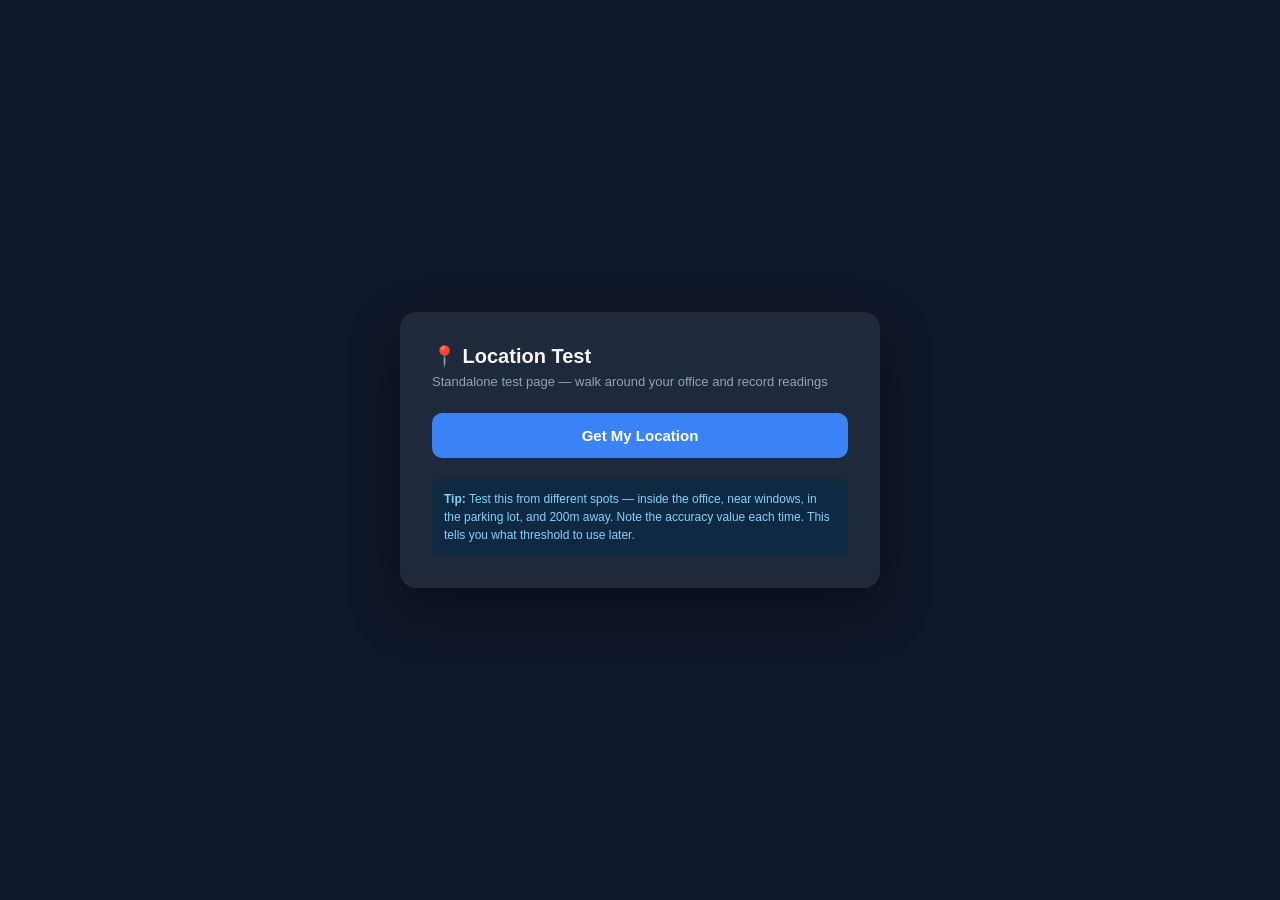
==== geo.html @ 6e6ffec2 "geo.html basic str to test" ====
<!DOCTYPE html>
<html lang="en">
<head>
<meta charset="UTF-8">
<meta name="viewport" content="width=device-width, initial-scale=1.0">
<title>Geolocation Test - HRM Geofencing</title>
<style>
  * {
    margin: 0;
    padding: 0;
    box-sizing: border-box;
  }

  body {
    font-family: -apple-system, BlinkMacSystemFont, 'Segoe UI', Roboto, sans-serif;
    background: #0f172a;
    color: #e2e8f0;
    min-height: 100vh;
    display: flex;
    align-items: center;
    justify-content: center;
    padding: 20px;
  }

  .card {
    background: #1e293b;
    border-radius: 16px;
    padding: 32px;
    max-width: 480px;
    width: 100%;
    box-shadow: 0 20px 50px rgba(0,0,0,0.4);
  }

  h1 {
    font-size: 20px;
    font-weight: 600;
    margin-bottom: 6px;
    color: #f8fafc;
  }

  .subtitle {
    font-size: 13px;
    color: #94a3b8;
    margin-bottom: 24px;
  }

  button {
    width: 100%;
    padding: 14px;
    background: #3b82f6;
    color: white;
    border: none;
    border-radius: 10px;
    font-size: 15px;
    font-weight: 600;
    cursor: pointer;
    transition: background 0.2s;
  }

  button:hover {
    background: #2563eb;
  }

  button:disabled {
    background: #475569;
    cursor: not-allowed;
  }

  .status {
    margin-top: 18px;
    padding: 14px;
    border-radius: 10px;
    font-size: 14px;
    display: none;
  }

  .status.show {
    display: block;
  }

  .status.loading {
    background: #1e3a5f;
    color: #93c5fd;
  }

  .status.error {
    background: #451a1a;
    color: #fca5a5;
  }

  .results {
    margin-top: 18px;
    display: none;
  }

  .results.show {
    display: block;
  }

  .result-row {
    display: flex;
    justify-content: space-between;
    align-items: center;
    padding: 14px 0;
    border-bottom: 1px solid #334155;
  }

  .result-row:last-child {
    border-bottom: none;
  }

  .result-label {
    font-size: 13px;
    color: #94a3b8;
  }

  .result-value {
    font-size: 15px;
    font-weight: 600;
    color: #f8fafc;
    font-family: 'SF Mono', Monaco, monospace;
  }

  .accuracy-badge {
    display: inline-block;
    padding: 3px 10px;
    border-radius: 20px;
    font-size: 11px;
    font-weight: 700;
    margin-top: 4px;
  }

  .accuracy-good {
    background: #14532d;
    color: #86efac;
  }

  .accuracy-medium {
    background: #713f12;
    color: #fde047;
  }

  .accuracy-poor {
    background: #7f1d1d;
    color: #fca5a5;
  }

  .timestamp {
    margin-top: 16px;
    font-size: 12px;
    color: #64748b;
    text-align: center;
  }

  .hint {
    margin-top: 20px;
    padding: 12px;
    background: #0f2942;
    border-radius: 10px;
    font-size: 12px;
    color: #7dd3fc;
    line-height: 1.5;
  }
</style>
</head>
<body>

<div class="card">
  <h1>📍 Location Test</h1>
  <p class="subtitle">Standalone test page — walk around your office and record readings</p>

  <button id="getLocationBtn" onclick="getLocation()">Get My Location</button>

  <div class="status" id="status"></div>

  <div class="results" id="results">
    <div class="result-row">
      <span class="result-label">Latitude</span>
      <span class="result-value" id="lat">-</span>
    </div>
    <div class="result-row">
      <span class="result-label">Longitude</span>
      <span class="result-value" id="lng">-</span>
    </div>
    <div class="result-row">
      <span class="result-label">Accuracy</span>
      <div style="text-align: right;">
        <span class="result-value" id="accuracy">-</span>
        <div id="accuracyBadge"></div>
      </div>
    </div>
  </div>

  <div class="timestamp" id="timestamp"></div>

  <div class="hint">
    <strong>Tip:</strong> Test this from different spots — inside the office, near windows, in the parking lot, and 200m away. Note the accuracy value each time. This tells you what threshold to use later.
  </div>
</div>

<script>
  function getLocation() {
    const btn = document.getElementById('getLocationBtn');
    const status = document.getElementById('status');
    const results = document.getElementById('results');

    results.classList.remove('show');
    status.className = 'status show loading';
    status.textContent = '⏳ Fetching your location... allow permission if prompted';
    btn.disabled = true;

    if (!navigator.geolocation) {
      status.className = 'status show error';
      status.textContent = '❌ Geolocation is not supported by this browser.';
      btn.disabled = false;
      return;
    }

    navigator.geolocation.getCurrentPosition(
      (position) => {
        const lat = position.coords.latitude;
        const lng = position.coords.longitude;
        const accuracy = position.coords.accuracy;

        document.getElementById('lat').textContent = lat.toFixed(6);
        document.getElementById('lng').textContent = lng.toFixed(6);
        document.getElementById('accuracy').textContent = `± ${Math.round(accuracy)} m`;

        const badge = document.getElementById('accuracyBadge');
        if (accuracy <= 20) {
          badge.innerHTML = '<span class="accuracy-badge accuracy-good">GOOD</span>';
        } else if (accuracy <= 100) {
          badge.innerHTML = '<span class="accuracy-badge accuracy-medium">MEDIUM</span>';
        } else {
          badge.innerHTML = '<span class="accuracy-badge accuracy-poor">POOR</span>';
        }

        document.getElementById('timestamp').textContent =
          'Captured at ' + new Date(position.timestamp).toLocaleTimeString();

        status.classList.remove('show');
        results.classList.add('show');
        btn.disabled = false;
      },
      (error) => {
        status.className = 'status show error';
        let message = '❌ ';
        switch(error.code) {
          case error.PERMISSION_DENIED:
            message += 'Location permission denied. Enable it in browser settings and try again.';
            break;
          case error.POSITION_UNAVAILABLE:
            message += 'Location information unavailable.';
            break;
          case error.TIMEOUT:
            message += 'Request timed out. Try again.';
            break;
          default:
            message += 'An unknown error occurred.';
        }
        status.textContent = message;
        btn.disabled = false;
      },
      {
        enableHighAccuracy: true,
        timeout: 10000,
        maximumAge: 0
      }
    );
  }
</script>

</body>
</html>
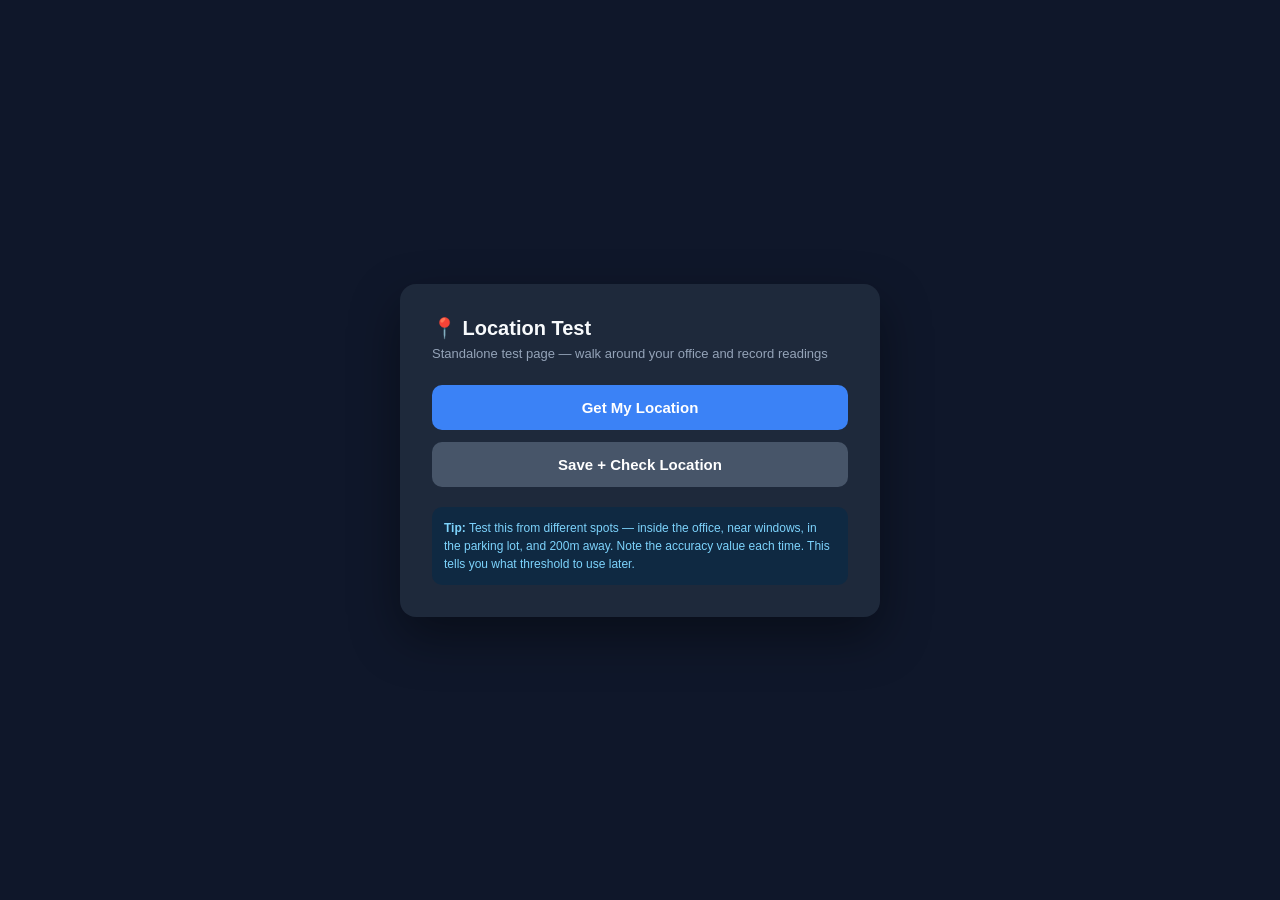
==== commit 69a01ab7: "fontend done and working on backend" ====
--- a/geo.html
+++ b/geo.html
@@ -57,6 +57,10 @@
     transition: background 0.2s;
   }
 
+  button + button {
+    margin-top: 12px;
+  }
+
   button:hover {
     background: #2563eb;
   }
@@ -170,6 +174,7 @@
   <p class="subtitle">Standalone test page — walk around your office and record readings</p>
 
   <button id="getLocationBtn" onclick="getLocation()">Get My Location</button>
+  <button id="checkLocationBtn" onclick="postLocation()" disabled>Save + Check Location</button>
 
   <div class="status" id="status"></div>
 
@@ -201,6 +206,7 @@
 <script>
   function getLocation() {
     const btn = document.getElementById('getLocationBtn');
+    const checkBtn = document.getElementById('checkLocationBtn');
     const status = document.getElementById('status');
     const results = document.getElementById('results');
 
@@ -208,6 +214,7 @@
     status.className = 'status show loading';
     status.textContent = '⏳ Fetching your location... allow permission if prompted';
     btn.disabled = true;
+    checkBtn.disabled = true;
 
     if (!navigator.geolocation) {
       status.className = 'status show error';
@@ -238,11 +245,14 @@
         document.getElementById('timestamp').textContent =
           'Captured at ' + new Date(position.timestamp).toLocaleTimeString();
 
-        status.classList.remove('show');
+        status.className = 'status show loading';
+        status.textContent = '✅ Location captured. Click Save + Check Location to continue.';
         results.classList.add('show');
         btn.disabled = false;
+        checkBtn.disabled = false;
       },
       (error) => {
+        const checkBtn = document.getElementById('checkLocationBtn');
         status.className = 'status show error';
         let message = '❌ ';
         switch(error.code) {
@@ -260,6 +270,7 @@
         }
         status.textContent = message;
         btn.disabled = false;
+        checkBtn.disabled = true;
       },
       {
         enableHighAccuracy: true,
@@ -268,6 +279,57 @@
       }
     );
   }
+
+
+  function postLocation() {
+    const btn = document.getElementById('checkLocationBtn');
+    const status = document.getElementById('status');
+    const lat = document.getElementById('lat').textContent;
+    const lng = document.getElementById('lng').textContent;
+    const accuracy = document.getElementById('accuracy').textContent;
+
+    if (lat === '-' || lng === '-' || accuracy === '-') {
+      alert('Please get your location first.');
+      return;
+    }
+
+    btn.disabled = true;
+    status.className = 'status show loading';
+    status.textContent = '⏳ Saving and checking location...';
+
+    const data = {
+      latitude: parseFloat(lat),
+      longitude: parseFloat(lng),
+      accuracy: parseInt(accuracy.replace('± ', '').replace(' m', ''), 10),
+      timestamp: new Date().toISOString()
+    };
+
+    fetch('/api/check-location', {
+      method: 'POST',
+      headers: {
+        'Content-Type': 'application/json'
+      },
+      body: JSON.stringify(data)
+    })
+    .then(response => response.json())
+    .then(result => {
+      if (result.inside) {
+        status.className = 'status show loading';
+        status.textContent = `✅ Permit: you are ${result.distance_m}m from the office (radius ${result.radius_m}m).`;
+      } else {
+        status.className = 'status show error';
+        status.textContent = `❌ Denied: you are ${result.distance_m}m from the office (radius ${result.radius_m}m).`;
+      }
+      btn.disabled = false;
+    })
+    .catch(error => {
+      console.error('Error posting location:', error);
+      status.className = 'status show error';
+      status.textContent = '❌ Failed to save or validate location. Check the server and try again.';
+      btn.disabled = false;
+    });
+  }
+
 </script>
 
 </body>
